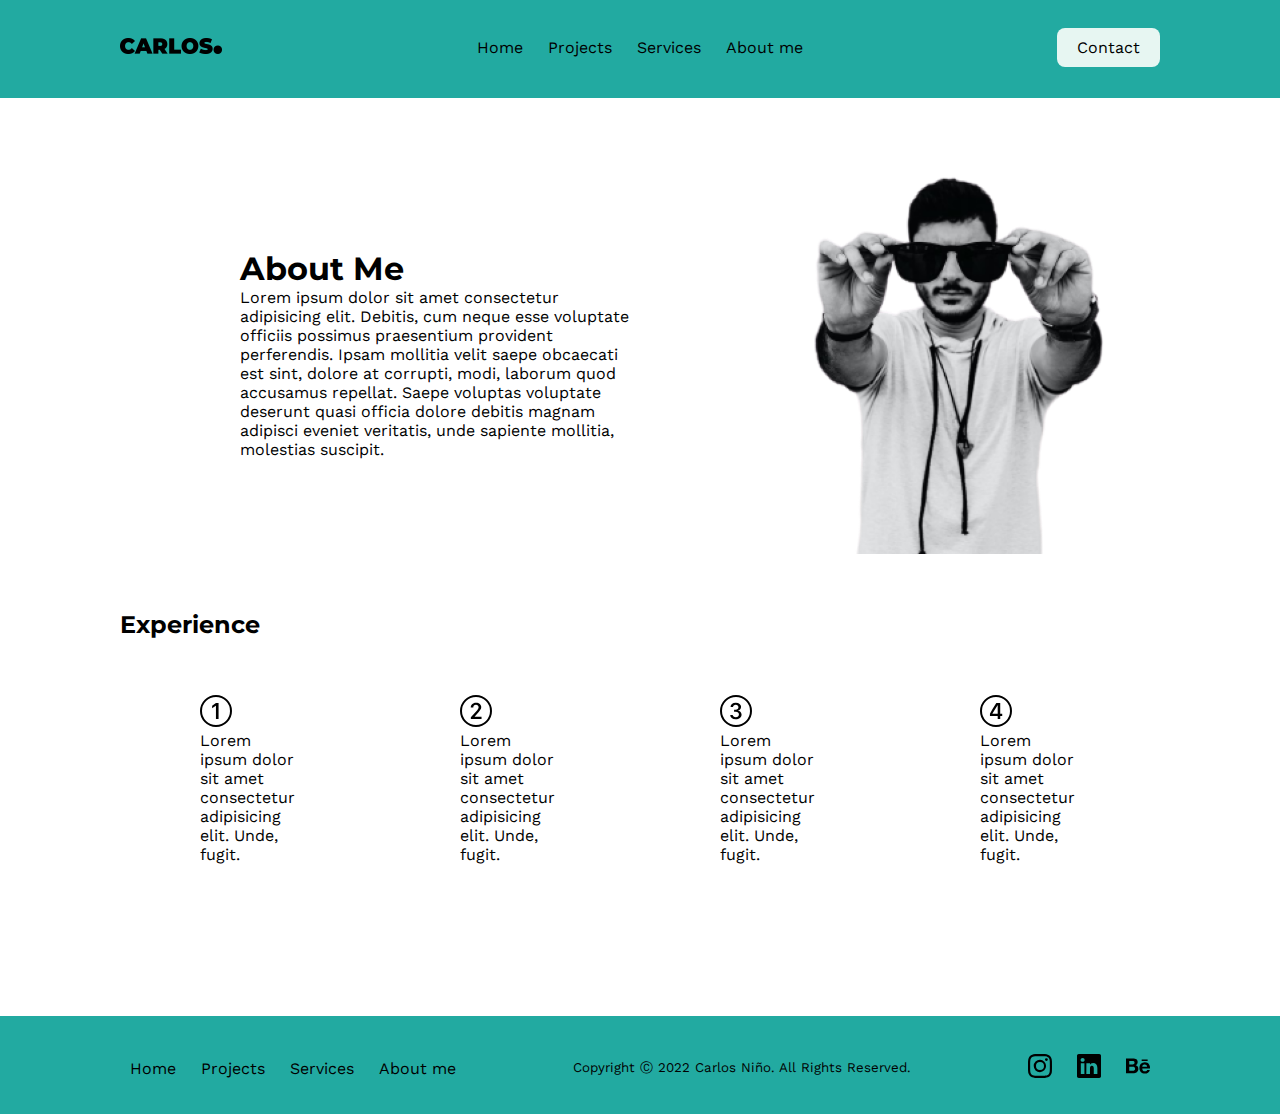
==== pages/about-me.html @ 0fc779c0 "--help" ====
<!DOCTYPE html>
<html lang="en">
<head>
    <meta charset="UTF-8">
    <meta http-equiv="X-UA-Compatible" content="IE=edge">
    <meta name="viewport" content="width=device-width, initial-scale=1.0">
    <link rel="stylesheet" href="../css/style.css">
    <link rel="preconnect" href="https://fonts.googleapis.com">
    <link rel="preconnect" href="https://fonts.gstatic.com" crossorigin>
    <link href="https://fonts.googleapis.com/css2?family=Montserrat:wght@900&family=Work+Sans&display=swap" rel="stylesheet">
    <title>Carlos Niño</title>
</head>
<body>
    <header>
        <nav class="nav-bar">
            <a href="../index.html"><img class="logo" src="../images/carlos-logo.png" alt="carlos-logo"></a>
            <ul class="nav-bar-menu">
                <li><a href="../index.html">Home</a></li>
                <li><a href="../pages/projects.html">Projects</a></li>
                <li><a href="../pages/services.html">Services</a></li>
                <li><a href="../pages/about-me.html">About me</a></li>
            </ul>
            <ul class="nav-bar-contact">
                <li><a href="../pages/contact.html">Contact</a></li>
            </ul>
        </nav>
    </header>
    <main>
        <section class="about-me">
            <div>
                <h1>About Me</h1>
                <p>Lorem ipsum dolor sit amet consectetur adipisicing elit. Debitis, cum neque esse voluptate officiis possimus praesentium provident perferendis. Ipsam mollitia velit saepe obcaecati est sint, dolore at corrupti, modi, laborum quod accusamus repellat. Saepe voluptas voluptate deserunt quasi officia dolore debitis magnam adipisci eveniet veritatis, unde sapiente mollitia, molestias suscipit.</p>
            </div>
            <img src="/images/test_image_02.png" alt="" class="about-me-img">
        </section>
        <h2 class="experience-title">Experience</h2>
        <section class="experience">
            <div class="timeline-01">
                <svg xmlns="http://www.w3.org/2000/svg" width="32" height="32" fill="currentColor" class="bi bi-1-circle" viewBox="0 0 16 16">
                    <path d="M1 8a7 7 0 1 0 14 0A7 7 0 0 0 1 8Zm15 0A8 8 0 1 1 0 8a8 8 0 0 1 16 0ZM9.283 4.002V12H7.971V5.338h-.065L6.072 6.656V5.385l1.899-1.383h1.312Z"/>
                </svg>
                <p>Lorem ipsum dolor sit amet consectetur adipisicing elit. Unde, fugit.</p>
            </div>
            <div class="timeline-02">
                <svg xmlns="http://www.w3.org/2000/svg" width="32" height="32" fill="currentColor" class="bi bi-2-circle" viewBox="0 0 16 16">
                    <path d="M1 8a7 7 0 1 0 14 0A7 7 0 0 0 1 8Zm15 0A8 8 0 1 1 0 8a8 8 0 0 1 16 0ZM6.646 6.24v.07H5.375v-.064c0-1.213.879-2.402 2.637-2.402 1.582 0 2.613.949 2.613 2.215 0 1.002-.6 1.667-1.287 2.43l-.096.107-1.974 2.22v.077h3.498V12H5.422v-.832l2.97-3.293c.434-.475.903-1.008.903-1.705 0-.744-.557-1.236-1.313-1.236-.843 0-1.336.615-1.336 1.306Z"/>
                </svg>
                <p>Lorem ipsum dolor sit amet consectetur adipisicing elit. Unde, fugit.</p>
            </div>
            <div class="timeline-03">
                <svg xmlns="http://www.w3.org/2000/svg" width="32" height="32" fill="currentColor" class="bi bi-3-circle" viewBox="0 0 16 16">
                    <path d="M7.918 8.414h-.879V7.342h.838c.78 0 1.348-.522 1.342-1.237 0-.709-.563-1.195-1.348-1.195-.79 0-1.312.498-1.348 1.055H5.275c.036-1.137.95-2.115 2.625-2.121 1.594-.012 2.608.885 2.637 2.062.023 1.137-.885 1.776-1.482 1.875v.07c.703.07 1.71.64 1.734 1.917.024 1.459-1.277 2.396-2.93 2.396-1.705 0-2.707-.967-2.754-2.144H6.33c.059.597.68 1.06 1.541 1.066.973.006 1.6-.563 1.588-1.354-.006-.779-.621-1.318-1.541-1.318Z"/>
                    <path d="M16 8A8 8 0 1 1 0 8a8 8 0 0 1 16 0ZM1 8a7 7 0 1 0 14 0A7 7 0 0 0 1 8Z"/>
                </svg>
                <p>Lorem ipsum dolor sit amet consectetur adipisicing elit. Unde, fugit.</p>
            </div><div class="timeline-04">
                <svg xmlns="http://www.w3.org/2000/svg" width="32" height="32" fill="currentColor" class="bi bi-4-circle" viewBox="0 0 16 16">
                    <path d="M7.519 5.057c.22-.352.439-.703.657-1.055h1.933v5.332h1.008v1.107H10.11V12H8.85v-1.559H4.978V9.322c.77-1.427 1.656-2.847 2.542-4.265ZM6.225 9.281v.053H8.85V5.063h-.065c-.867 1.33-1.787 2.806-2.56 4.218Z"/>
                    <path d="M16 8A8 8 0 1 1 0 8a8 8 0 0 1 16 0ZM1 8a7 7 0 1 0 14 0A7 7 0 0 0 1 8Z"/>
                </svg>
                <p>Lorem ipsum dolor sit amet consectetur adipisicing elit. Unde, fugit.</p>
            </div>
        </section>
    </main>
    <footer>
        <nav class="nav-footer">
            <ul class="nav-footer-menu">
                <li><a href="../index.html">Home</a></li>
                <li><a href="../pages/projects.html">Projects</a></li>
                <li><a href="../pages/services.html">Services</a></li>
                <li><a href="../pages/about-me.html">About me</a></li>
            </ul>
            <small>Copyright Ⓒ 2022 Carlos Niño. All Rights Reserved.</small>
            <div class="nav-footer-rrss">
                <svg xmlns="http://www.w3.org/2000/svg" width="16" height="16" fill="currentColor" class="bi bi-instagram" viewBox="0 0 16 16">
                    <path d="M8 0C5.829 0 5.556.01 4.703.048 3.85.088 3.269.222 2.76.42a3.917 3.917 0 0 0-1.417.923A3.927 3.927 0 0 0 .42 2.76C.222 3.268.087 3.85.048 4.7.01 5.555 0 5.827 0 8.001c0 2.172.01 2.444.048 3.297.04.852.174 1.433.372 1.942.205.526.478.972.923 1.417.444.445.89.719 1.416.923.51.198 1.09.333 1.942.372C5.555 15.99 5.827 16 8 16s2.444-.01 3.298-.048c.851-.04 1.434-.174 1.943-.372a3.916 3.916 0 0 0 1.416-.923c.445-.445.718-.891.923-1.417.197-.509.332-1.09.372-1.942C15.99 10.445 16 10.173 16 8s-.01-2.445-.048-3.299c-.04-.851-.175-1.433-.372-1.941a3.926 3.926 0 0 0-.923-1.417A3.911 3.911 0 0 0 13.24.42c-.51-.198-1.092-.333-1.943-.372C10.443.01 10.172 0 7.998 0h.003zm-.717 1.442h.718c2.136 0 2.389.007 3.232.046.78.035 1.204.166 1.486.275.373.145.64.319.92.599.28.28.453.546.598.92.11.281.24.705.275 1.485.039.843.047 1.096.047 3.231s-.008 2.389-.047 3.232c-.035.78-.166 1.203-.275 1.485a2.47 2.47 0 0 1-.599.919c-.28.28-.546.453-.92.598-.28.11-.704.24-1.485.276-.843.038-1.096.047-3.232.047s-2.39-.009-3.233-.047c-.78-.036-1.203-.166-1.485-.276a2.478 2.478 0 0 1-.92-.598 2.48 2.48 0 0 1-.6-.92c-.109-.281-.24-.705-.275-1.485-.038-.843-.046-1.096-.046-3.233 0-2.136.008-2.388.046-3.231.036-.78.166-1.204.276-1.486.145-.373.319-.64.599-.92.28-.28.546-.453.92-.598.282-.11.705-.24 1.485-.276.738-.034 1.024-.044 2.515-.045v.002zm4.988 1.328a.96.96 0 1 0 0 1.92.96.96 0 0 0 0-1.92zm-4.27 1.122a4.109 4.109 0 1 0 0 8.217 4.109 4.109 0 0 0 0-8.217zm0 1.441a2.667 2.667 0 1 1 0 5.334 2.667 2.667 0 0 1 0-5.334z"/>
                </svg>
                <svg xmlns="http://www.w3.org/2000/svg" width="16" height="16" fill="currentColor" class="bi bi-linkedin" viewBox="0 0 16 16">
                    <path d="M0 1.146C0 .513.526 0 1.175 0h13.65C15.474 0 16 .513 16 1.146v13.708c0 .633-.526 1.146-1.175 1.146H1.175C.526 16 0 15.487 0 14.854V1.146zm4.943 12.248V6.169H2.542v7.225h2.401zm-1.2-8.212c.837 0 1.358-.554 1.358-1.248-.015-.709-.52-1.248-1.342-1.248-.822 0-1.359.54-1.359 1.248 0 .694.521 1.248 1.327 1.248h.016zm4.908 8.212V9.359c0-.216.016-.432.08-.586.173-.431.568-.878 1.232-.878.869 0 1.216.662 1.216 1.634v3.865h2.401V9.25c0-2.22-1.184-3.252-2.764-3.252-1.274 0-1.845.7-2.165 1.193v.025h-.016a5.54 5.54 0 0 1 .016-.025V6.169h-2.4c.03.678 0 7.225 0 7.225h2.4z"/>
                </svg>
                <svg xmlns="http://www.w3.org/2000/svg" width="16" height="16" fill="currentColor" class="bi bi-behance" viewBox="0 0 16 16">
                    <path d="M4.654 3c.461 0 .887.035 1.278.14.39.07.711.216.996.391.286.176.497.426.641.747.14.32.216.711.216 1.137 0 .496-.106.922-.356 1.242-.215.32-.566.606-.997.817.606.176 1.067.496 1.348.922.281.426.461.957.461 1.563 0 .496-.105.922-.285 1.278a2.317 2.317 0 0 1-.782.887c-.32.215-.711.39-1.137.496a5.329 5.329 0 0 1-1.278.176L0 12.803V3h4.654zm-.285 3.978c.39 0 .71-.105.957-.285.246-.18.355-.497.355-.887 0-.216-.035-.426-.105-.567a.981.981 0 0 0-.32-.355 1.84 1.84 0 0 0-.461-.176c-.176-.035-.356-.035-.567-.035H2.17v2.31c0-.005 2.2-.005 2.2-.005zm.105 4.193c.215 0 .426-.035.606-.07.176-.035.356-.106.496-.216s.25-.215.356-.39c.07-.176.14-.391.14-.641 0-.496-.14-.852-.426-1.102-.285-.215-.676-.32-1.137-.32H2.17v2.734h2.305v.005zm6.858-.035c.286.285.711.426 1.278.426.39 0 .746-.106 1.032-.286.285-.215.46-.426.53-.64h1.74c-.286.851-.712 1.457-1.278 1.848-.566.355-1.243.566-2.06.566a4.135 4.135 0 0 1-1.527-.285 2.827 2.827 0 0 1-1.137-.782 2.851 2.851 0 0 1-.712-1.172c-.175-.461-.25-.957-.25-1.528 0-.531.07-1.032.25-1.493.18-.46.426-.852.747-1.207.32-.32.711-.606 1.137-.782a4.018 4.018 0 0 1 1.493-.285c.606 0 1.137.105 1.598.355.46.25.817.532 1.102.958.285.39.496.851.641 1.348.07.496.105.996.07 1.563h-5.15c0 .58.21 1.11.496 1.396zm2.24-3.732c-.25-.25-.642-.391-1.103-.391-.32 0-.566.07-.781.176-.215.105-.356.25-.496.39a.957.957 0 0 0-.25.497c-.036.175-.07.32-.07.46h3.196c-.07-.526-.25-.882-.497-1.132zm-3.127-3.728h3.978v.957h-3.978v-.957z"/>
                </svg>
            </div>
        </nav>
    </footer>
</body>
</html>
---- css/style.css ----
/*Normalize*/
* {
    padding: 0;
    margin: 0;
    color: black    ;
}

/*Elimiando subrayado y viñetas*/
li, a {
    text-decoration: none;
    list-style-type: none;
}

/*Estableciento el tipo de fuente en títulos y subtítulos*/
h1, h2, h3, h5 {
    font-family: 'Montserrat', sans-serif;
}

h1 {
    font-size: xx-large;
}

p, a, label {
    font-family: 'Work Sans', sans-serif;
}

header, footer{
    background-color: #22AAA1;
    height: 70px;
    padding-top: 28px;
}

.logo {
    width: 102px;
    height: 16px;
}


/*footer {
    background-image: linear-gradient(to right top, #051937, #004d7a, #008793, #00bf72, #a8eb12);
}*/

.nav-bar, .nav-footer {
    font-family: 'Work Sans', sans-serif;
    display: flex;
    align-items: center;
    justify-content: space-between;
    margin-left: 120px;
    margin-right: 120px;
}


.nav-bar-menu li, .nav-footer-menu li {
    display: inline;
    margin: 10px;    
}

.nav-bar-contact {
    background-color: #E7F6F2;
    border-radius: 8px;
    padding: 10px 20px;
}

.nav-footer-rrss {
    margin: 0;
}

.nav-footer-rrss svg {
    margin: 10px;
    height: 24px;
    width: 24px;
}

.hero-image {
    width: 520px;
    height: 520px;
}

.intro-section {
    display: flex;
    align-items: center;
    justify-content: space-between;
    margin-left: 120px;
    margin-right: 120px;
}

.intro-section div {
    margin: 0;
}

.projects-section {
    background-color: #E7F6F2;
    margin-top: 120px;
    margin-bottom: 120px;
    padding-top: 56px;
    padding-bottom: 56px;
}

.projects-section h2, div {
    margin-left: 120px;
    margin-right: 120px;
}

.projects-cards {
    display: flex;
    align-items: center;
    justify-content: space-between;
    margin-top: 56px;
    margin-bottom: 56px;
}

.projects-card-1, .projects-card-2, .projects-card-3 {
    width: 387px;
    height: 304px;
    border-radius: 16px;
}

.projects-arrows {
    display: flex;
    justify-content: center;
}

.projects-arrows img {
    margin: 10px;
}

.services-section {
    margin-top: 120px;
    margin-bottom: 120px;
}

.services-section h2 {
    margin-left: 120px;
    margin-right: 120px;
}

.services-cards-1 {
    display: flex;
    align-items:flex-start;
    justify-content: space-between;
    margin-top: 56px;
    margin-left: 120px;
    margin-right: 120px;
}


.services-image {
    width: 488px;
    height: 589px;
}

.services-cards-2 div {
    border-radius: 16px;
    background-color: #E7F6F2;
    /*margin: 0;*/
    width: 590px;
    height: 162px;
}

.services-cards-2 div h5, .services-cards-2 div p {
    padding: 21px 40px;
}

.services-card-ux {
    margin-top: 51.5px;
    margin-bottom: 51.5px;
    /*box-shadow: 13px 0px 25px -3px rgba(0,0,0,0.1);*/

}

.services-arrows {
    width: 80px;
    display: flex;
    padding-left: 480px;
}

.testimonials-section {
    background-color: #E7F6F2;
    margin-top: 120px;
    margin-bottom: 120px;
    padding-top: 56px;
    padding-bottom: 56px;
}

.testimonials-section h2 {
    margin-left: 120px;
    margin-right: 120px;
}

.testimonials {
    display: flex;
    align-items: center;
    justify-content: space-between;
    margin-left: 120px;
    margin-right: 120px;
}

.testimonials-description {
    margin: 0;
}

.testimonials-description h3 {
    width: 800px;
    margin-bottom: 16px;
}

.testimonials-image {
    width: 386px;
    height: 431px;
}

.quotes {
    font-size: xx-large;
}

.contact-section {
    display: flex;
    flex-direction: column;
    align-items: center;
    margin: 120px;
    padding-top: 56px;
    padding-bottom: 56px;
}

.contact-section a {
    padding: 10px 20px;
    background-color: #E7F6F2;
    border-radius: 8px;
    border: solid;
    border-color: #22AAA1;
    margin-top: 32px;
}

.projects-main {
    margin: 152px 120px 152px 120px;
}

.plantae-img, .indeed-img, .landing-img {
    width: 387px;
    height: 300px;
}

.plantae-img, .landing-img {
    border-radius: 14px 0 0 14px;
}

.indeed-img {
    border-radius: 0 14px 14px 0;
}

.projects {
    width: 800px;
    margin-bottom: 56px;
}

.projects h1, .plantae-app h2, .indeed-app h2, .landing-web h2 {
    margin-bottom: 16px;
}

.indeed-app {
    margin: 56px 0 56px 0;
}

.plantae-app, .indeed-app, .landing-web {
    display: flex;
    align-items: center;
    justify-content: space-between;
    border: solid;
    border-color: #22AAA1;
    border-radius: 16px;
    margin-left: 0;
    margin-right: 0;
}

.ui-design, .web-design {
    display: flex;
    align-items: center;
    justify-content: space-between;
    /*margin-top: 152px;*/
    height: 560px;
    background-color: #E7F6F2;
}

.ui-design div, .web-design div {
    margin: 0 0 0 120px;
    width: 600px;
}

.ui-design-img, .web-design-img {
    margin: 0 120px 0 0;
}


.ui-design-img, .ux-research-img, .web-design-img {
    width: 387px;
    height: 300px;
}

.ui-design h2, .ux-research h2, .web-design h2 {
    margin-bottom: 16px;
}

.ux-research {
    display: flex;
    align-items: center;
    justify-content: space-between;
    height: 560px;
}

.ux-research-img {
    margin-left: 120px;
}

.ux-research div {
    margin: 0 120px 0 0;
    width: 600px;
}

.about-me {
    display: flex;
    align-items: center;
    justify-content: space-between;
    margin: 56px 120px 56px 120px;
}

.about-me-img {
    width: 400px;
    height: 400px;
}

.experience {
    display: flex;
    align-items: center;
    justify-content: center;
    margin: 56px 120px 152px 120px;
}

.experience div {
    margin: 0 80px 0 80px;
}

.experience-title {
    margin: 0 120px 0 120px;
}

.contact {
    display: flex;
    align-items: center;
    justify-content: space-evenly;
    margin: 152px 120px 152px 120px;
}

.contact form {
    display: flex;
    flex-direction: column;
    width: 400px;
    background-color: #E7F6F2;
}

input {
    background-color: #E7F6F2;
}


.contact-description {
    width: 500px;
    margin-left: 0;
}


.input-box, .input-box label {
    display: flex;
    flex-direction: column;
    align-items: stretch;
    margin: 16px 12px 8px 12px;
}

.button {
    margin: 12px 12px 16px 12px;
}
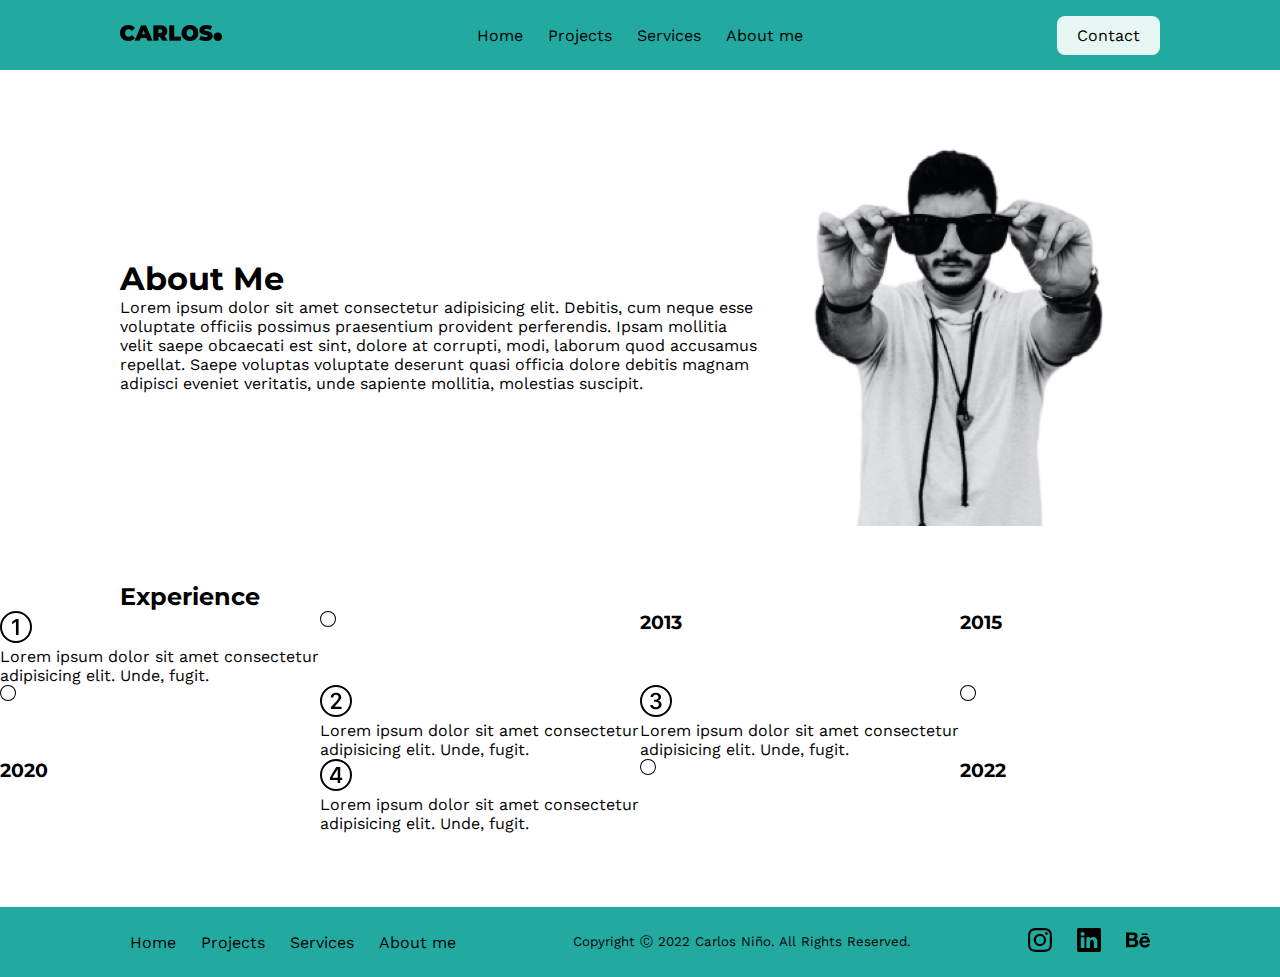
==== commit 4038a400: "Se agregó el timeline + animaciones en About me" ====
--- a/pages/about-me.html
+++ b/pages/about-me.html
@@ -35,7 +35,69 @@
         </section>
         <h2 class="experience-title">Experience</h2>
         <section class="experience">
-            <div class="timeline-01">
+            <!--Experience N°1-->
+            <div class="experience-01">
+                <svg xmlns="http://www.w3.org/2000/svg" width="32" height="32" fill="currentColor" class="bi bi-1-circle" viewBox="0 0 16 16">
+                    <path d="M1 8a7 7 0 1 0 14 0A7 7 0 0 0 1 8Zm15 0A8 8 0 1 1 0 8a8 8 0 0 1 16 0ZM9.283 4.002V12H7.971V5.338h-.065L6.072 6.656V5.385l1.899-1.383h1.312Z"/>
+                </svg>
+                <p>Lorem ipsum dolor sit amet consectetur adipisicing elit. Unde, fugit.</p>
+            </div>
+            <div class="experience-circle-01">
+                <svg xmlns="http://www.w3.org/2000/svg" width="16" height="16" fill="currentColor" class="bi bi-circle" viewBox="0 0 16 16">
+                    <path d="M8 15A7 7 0 1 1 8 1a7 7 0 0 1 0 14zm0 1A8 8 0 1 0 8 0a8 8 0 0 0 0 16z"/>
+                </svg>
+            </div>
+            <div class="experience-date-01">
+                <h3>2013</h3>
+            </div>
+            <!--Experience N°2-->
+            <div class="experience-date-02">
+                <h3>2015</h3>
+            </div>
+            <div class="experience-circle-2">
+                <svg xmlns="http://www.w3.org/2000/svg" width="16" height="16" fill="currentColor" class="bi bi-circle" viewBox="0 0 16 16">
+                    <path d="M8 15A7 7 0 1 1 8 1a7 7 0 0 1 0 14zm0 1A8 8 0 1 0 8 0a8 8 0 0 0 0 16z"/>
+                </svg>
+            </div>
+            <div class="experience-02">
+                <svg xmlns="http://www.w3.org/2000/svg" width="32" height="32" fill="currentColor" class="bi bi-2-circle" viewBox="0 0 16 16">
+                    <path d="M1 8a7 7 0 1 0 14 0A7 7 0 0 0 1 8Zm15 0A8 8 0 1 1 0 8a8 8 0 0 1 16 0ZM6.646 6.24v.07H5.375v-.064c0-1.213.879-2.402 2.637-2.402 1.582 0 2.613.949 2.613 2.215 0 1.002-.6 1.667-1.287 2.43l-.096.107-1.974 2.22v.077h3.498V12H5.422v-.832l2.97-3.293c.434-.475.903-1.008.903-1.705 0-.744-.557-1.236-1.313-1.236-.843 0-1.336.615-1.336 1.306Z"/>
+                </svg>
+                <p>Lorem ipsum dolor sit amet consectetur adipisicing elit. Unde, fugit.</p>
+            </div>
+            <!--Experience N°3-->
+            <div class="experience-03">
+                <svg xmlns="http://www.w3.org/2000/svg" width="32" height="32" fill="currentColor" class="bi bi-3-circle" viewBox="0 0 16 16">
+                    <path d="M7.918 8.414h-.879V7.342h.838c.78 0 1.348-.522 1.342-1.237 0-.709-.563-1.195-1.348-1.195-.79 0-1.312.498-1.348 1.055H5.275c.036-1.137.95-2.115 2.625-2.121 1.594-.012 2.608.885 2.637 2.062.023 1.137-.885 1.776-1.482 1.875v.07c.703.07 1.71.64 1.734 1.917.024 1.459-1.277 2.396-2.93 2.396-1.705 0-2.707-.967-2.754-2.144H6.33c.059.597.68 1.06 1.541 1.066.973.006 1.6-.563 1.588-1.354-.006-.779-.621-1.318-1.541-1.318Z"/>
+                    <path d="M16 8A8 8 0 1 1 0 8a8 8 0 0 1 16 0ZM1 8a7 7 0 1 0 14 0A7 7 0 0 0 1 8Z"/>
+                </svg>
+                <p>Lorem ipsum dolor sit amet consectetur adipisicing elit. Unde, fugit.</p>
+            </div>
+            <div class="experience-circle-03">
+                <svg xmlns="http://www.w3.org/2000/svg" width="16" height="16" fill="currentColor" class="bi bi-circle" viewBox="0 0 16 16">
+                    <path d="M8 15A7 7 0 1 1 8 1a7 7 0 0 1 0 14zm0 1A8 8 0 1 0 8 0a8 8 0 0 0 0 16z"/>
+                </svg>
+            </div>
+            <div class="experience-date-03">
+                <h3>2020</h3>
+            </div>
+            <!--Experience N°4-->
+            <div class="experience-04">
+                <svg xmlns="http://www.w3.org/2000/svg" width="32" height="32" fill="currentColor" class="bi bi-4-circle" viewBox="0 0 16 16">
+                    <path d="M7.519 5.057c.22-.352.439-.703.657-1.055h1.933v5.332h1.008v1.107H10.11V12H8.85v-1.559H4.978V9.322c.77-1.427 1.656-2.847 2.542-4.265ZM6.225 9.281v.053H8.85V5.063h-.065c-.867 1.33-1.787 2.806-2.56 4.218Z"/>
+                    <path d="M16 8A8 8 0 1 1 0 8a8 8 0 0 1 16 0ZM1 8a7 7 0 1 0 14 0A7 7 0 0 0 1 8Z"/>
+                </svg>
+                <p>Lorem ipsum dolor sit amet consectetur adipisicing elit. Unde, fugit.</p>
+            </div>
+            <div class="experience-circle-04">
+                <svg xmlns="http://www.w3.org/2000/svg" width="16" height="16" fill="currentColor" class="bi bi-circle" viewBox="0 0 16 16">
+                    <path d="M8 15A7 7 0 1 1 8 1a7 7 0 0 1 0 14zm0 1A8 8 0 1 0 8 0a8 8 0 0 0 0 16z"/>
+                </svg>
+            </div>
+            <div class="experience-date-04">
+                <h3>2022</h3>
+            </div>
+            <!-- <div class="timeline-01">
                 <svg xmlns="http://www.w3.org/2000/svg" width="32" height="32" fill="currentColor" class="bi bi-1-circle" viewBox="0 0 16 16">
                     <path d="M1 8a7 7 0 1 0 14 0A7 7 0 0 0 1 8Zm15 0A8 8 0 1 1 0 8a8 8 0 0 1 16 0ZM9.283 4.002V12H7.971V5.338h-.065L6.072 6.656V5.385l1.899-1.383h1.312Z"/>
                 </svg>
@@ -59,7 +121,7 @@
                     <path d="M16 8A8 8 0 1 1 0 8a8 8 0 0 1 16 0ZM1 8a7 7 0 1 0 14 0A7 7 0 0 0 1 8Z"/>
                 </svg>
                 <p>Lorem ipsum dolor sit amet consectetur adipisicing elit. Unde, fugit.</p>
-            </div>
+            </div> -->
         </section>
     </main>
     <footer>
--- a/css/style.css
+++ b/css/style.css
@@ -3,7 +3,8 @@
 * {
     padding: 0;
     margin: 0;
-    color: black    ;
+    box-sizing: border-box;
+    color: black;
 }
 
 /*Elimiando subrayado y viñetas*/
@@ -28,7 +29,9 @@
 header, footer{
     background-color: #22AAA1;
     height: 70px;
-    padding-top: 28px;
+    display: grid;
+    align-items: center;
+    /*padding-top: 28px;*/
 }
 
 .logo {
@@ -56,10 +59,20 @@
     margin: 10px;    
 }
 
+.nav-bar-menu a:hover, .nav-footer-menu a:hover {
+    color:#E7F6F2;
+    font-weight: 500;
+}
+
 .nav-bar-contact {
     background-color: #E7F6F2;
     border-radius: 8px;
     padding: 10px 20px;
+}
+
+.nav-bar-contact:hover {
+    background-color:#ffffff;
+    font-weight: 700;
 }
 
 .nav-footer-rrss {
@@ -81,6 +94,7 @@
     display: flex;
     align-items: center;
     justify-content: space-between;
+    margin-top: 120px;
     margin-left: 120px;
     margin-right: 120px;
 }
@@ -97,7 +111,7 @@
     padding-bottom: 56px;
 }
 
-.projects-section h2, div {
+.projects-section h2, .projects-section div {
     margin-left: 120px;
     margin-right: 120px;
 }
@@ -150,6 +164,7 @@
     height: 589px;
 }
 
+
 .services-cards-2 div {
     border-radius: 16px;
     background-color: #E7F6F2;
@@ -230,6 +245,12 @@
     border: solid;
     border-color: #22AAA1;
     margin-top: 32px;
+}
+
+.contact-section a:hover {
+    background-color: #22AAA1;
+    color: #E7F6F2;
+    font-weight: 700;
 }
 
 .projects-main {
@@ -317,6 +338,8 @@
     width: 600px;
 }
 
+
+/*About me page*/
 .about-me {
     display: flex;
     align-items: center;
@@ -330,38 +353,87 @@
 }
 
 .experience {
-    display: flex;
+    display: grid;
+    grid-template-columns: repeat(4,1fr);
+    grid-template-rows: repeat(4,1fr);
+    /*display: flex;
     align-items: center;
     justify-content: center;
-    margin: 56px 120px 152px 120px;
-}
-
-.experience div {
+    margin: 56px 120px 152px 120px;*/
+}
+
+
+/*.experience div {
     margin: 0 80px 0 80px;
-}
+}*/
 
 .experience-title {
     margin: 0 120px 0 120px;
 }
 
+
+/*Contact page*/
+
 .contact {
     display: flex;
     align-items: center;
-    justify-content: space-evenly;
+    justify-content: space-around;
     margin: 152px 120px 152px 120px;
 }
 
-.contact form {
-    display: flex;
-    flex-direction: column;
+.form {
+    display: grid;
+    /*flex-direction: column;*/
     width: 400px;
-    background-color: #E7F6F2;
-}
-
-input {
-    background-color: #E7F6F2;
-}
-
+    padding: 4.5em 3em;
+    gap: 2.5em;
+    background-color: #E7F6F2;
+}
+
+.input-box {
+    position: relative;
+    --color: #5757577e;
+}
+
+.form-input {
+    width: 100%;
+    background: none;
+    color: #706c6c;
+    font-size: 1rem;
+    padding: .6em .3em;
+    border: none;
+    outline: none;
+    border-bottom: 1px solid var(--color);
+    font-family: 'Work Sans', sans-serif;
+}
+
+.form-input:focus + .form-label,
+.form-input:not(:placeholder-shown) + .form-label {
+    transform: translateY(-12px) scale(.7);
+    transform-origin: left top;
+    color: rgb(7, 0, 150);
+}
+
+.form-label {
+    color: var(--color);
+    cursor: pointer;
+    position: absolute;
+    top: 0;
+    left: 5px;
+    transform: translateY(10px);
+    transition: transform .5s, color .3s;
+}
+
+.form-submit {
+    width: 100%;
+    background: #22AAA1;
+    color: #E7F6F2;
+    border: none;
+    border-radius: 2px;
+    padding: .8em 0;
+    font-weight: 900;
+    font-family: 'Work Sans', sans-serif;
+}
 
 .contact-description {
     width: 500px;
@@ -369,13 +441,3 @@
 }
 
 
-.input-box, .input-box label {
-    display: flex;
-    flex-direction: column;
-    align-items: stretch;
-    margin: 16px 12px 8px 12px;
-}
-
-.button {
-    margin: 12px 12px 16px 12px;
-}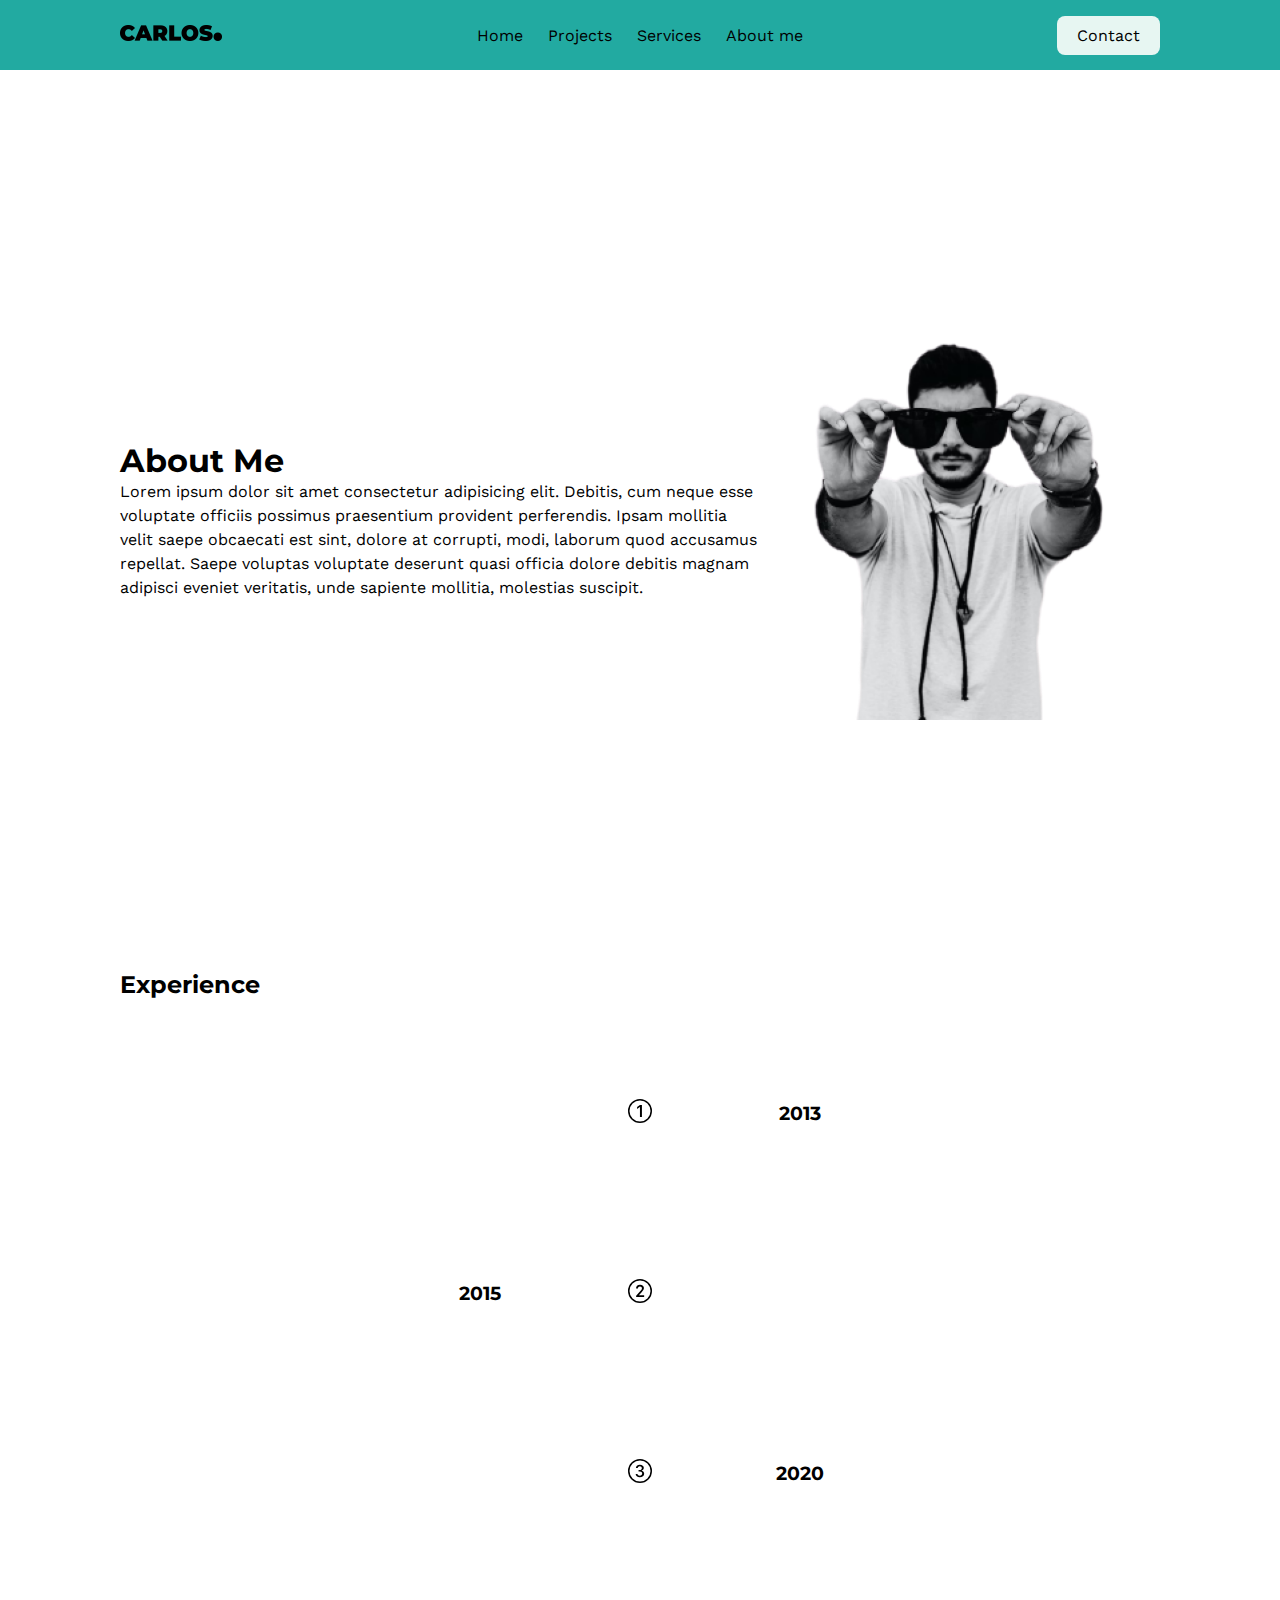
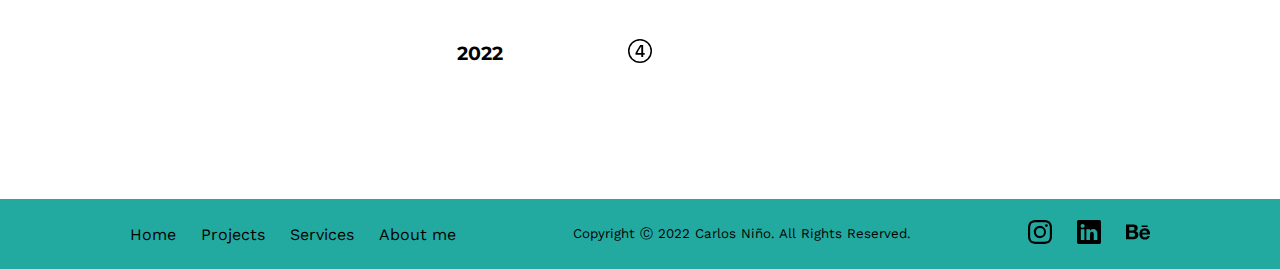
==== commit 31fb5e66: "Animaciones timeline" ====
--- a/pages/about-me.html
+++ b/pages/about-me.html
@@ -4,6 +4,7 @@
     <meta charset="UTF-8">
     <meta http-equiv="X-UA-Compatible" content="IE=edge">
     <meta name="viewport" content="width=device-width, initial-scale=1.0">
+    <link href="https://unpkg.com/aos@2.3.1/dist/aos.css" rel="stylesheet">
     <link rel="stylesheet" href="../css/style.css">
     <link rel="preconnect" href="https://fonts.googleapis.com">
     <link rel="preconnect" href="https://fonts.gstatic.com" crossorigin>
@@ -36,67 +37,60 @@
         <h2 class="experience-title">Experience</h2>
         <section class="experience">
             <!--Experience N°1-->
-            <div class="experience-01">
-                <svg xmlns="http://www.w3.org/2000/svg" width="32" height="32" fill="currentColor" class="bi bi-1-circle" viewBox="0 0 16 16">
-                    <path d="M1 8a7 7 0 1 0 14 0A7 7 0 0 0 1 8Zm15 0A8 8 0 1 1 0 8a8 8 0 0 1 16 0ZM9.283 4.002V12H7.971V5.338h-.065L6.072 6.656V5.385l1.899-1.383h1.312Z"/>
-                </svg>
-                <p>Lorem ipsum dolor sit amet consectetur adipisicing elit. Unde, fugit.</p>
+            <div class="experience-01" data-aos="fade-right">
+                <h3>BMW Group</h3>
+                <p>UI Designer.</p>
             </div>
             <div class="experience-circle-01">
-                <svg xmlns="http://www.w3.org/2000/svg" width="16" height="16" fill="currentColor" class="bi bi-circle" viewBox="0 0 16 16">
-                    <path d="M8 15A7 7 0 1 1 8 1a7 7 0 0 1 0 14zm0 1A8 8 0 1 0 8 0a8 8 0 0 0 0 16z"/>
+                <svg xmlns="http://www.w3.org/2000/svg" width="24" height="24" fill="currentColor" class="bi bi-1-circle" viewBox="0 0 16 16">
+                    <path d="M1 8a7 7 0 1 0 14 0A7 7 0 0 0 1 8Zm15 0A8 8 0 1 1 0 8a8 8 0 0 1 16 0ZM9.283 4.002V12H7.971V5.338h-.065L6.072 6.656V5.385l1.899-1.383h1.312Z"/>
                 </svg>
             </div>
             <div class="experience-date-01">
                 <h3>2013</h3>
             </div>
             <!--Experience N°2-->
+            <div class="experience-02" data-aos="fade-left">
+                <h3>IBM</h3>
+                <p>UX/UI Designer</p>
+            </div>
+            <div class="experience-circle-02">
+                <svg xmlns="http://www.w3.org/2000/svg" width="24" height="24" fill="currentColor" class="bi bi-2-circle" viewBox="0 0 16 16">
+                    <path d="M1 8a7 7 0 1 0 14 0A7 7 0 0 0 1 8Zm15 0A8 8 0 1 1 0 8a8 8 0 0 1 16 0ZM6.646 6.24v.07H5.375v-.064c0-1.213.879-2.402 2.637-2.402 1.582 0 2.613.949 2.613 2.215 0 1.002-.6 1.667-1.287 2.43l-.096.107-1.974 2.22v.077h3.498V12H5.422v-.832l2.97-3.293c.434-.475.903-1.008.903-1.705 0-.744-.557-1.236-1.313-1.236-.843 0-1.336.615-1.336 1.306Z"/>
+                </svg>
+            </div>
             <div class="experience-date-02">
                 <h3>2015</h3>
             </div>
-            <div class="experience-circle-2">
-                <svg xmlns="http://www.w3.org/2000/svg" width="16" height="16" fill="currentColor" class="bi bi-circle" viewBox="0 0 16 16">
-                    <path d="M8 15A7 7 0 1 1 8 1a7 7 0 0 1 0 14zm0 1A8 8 0 1 0 8 0a8 8 0 0 0 0 16z"/>
-                </svg>
+            <!--Experience N°3-->
+            <div class="experience-03" data-aos="fade-right">
+                <h3>Evernote</h3>
+                <p>Frontend Web Designer.</p>
             </div>
-            <div class="experience-02">
-                <svg xmlns="http://www.w3.org/2000/svg" width="32" height="32" fill="currentColor" class="bi bi-2-circle" viewBox="0 0 16 16">
-                    <path d="M1 8a7 7 0 1 0 14 0A7 7 0 0 0 1 8Zm15 0A8 8 0 1 1 0 8a8 8 0 0 1 16 0ZM6.646 6.24v.07H5.375v-.064c0-1.213.879-2.402 2.637-2.402 1.582 0 2.613.949 2.613 2.215 0 1.002-.6 1.667-1.287 2.43l-.096.107-1.974 2.22v.077h3.498V12H5.422v-.832l2.97-3.293c.434-.475.903-1.008.903-1.705 0-.744-.557-1.236-1.313-1.236-.843 0-1.336.615-1.336 1.306Z"/>
-                </svg>
-                <p>Lorem ipsum dolor sit amet consectetur adipisicing elit. Unde, fugit.</p>
-            </div>
-            <!--Experience N°3-->
-            <div class="experience-03">
-                <svg xmlns="http://www.w3.org/2000/svg" width="32" height="32" fill="currentColor" class="bi bi-3-circle" viewBox="0 0 16 16">
+            <div class="experience-circle-03">
+                <svg xmlns="http://www.w3.org/2000/svg" width="24" height="24" fill="currentColor" class="bi bi-3-circle" viewBox="0 0 16 16">
                     <path d="M7.918 8.414h-.879V7.342h.838c.78 0 1.348-.522 1.342-1.237 0-.709-.563-1.195-1.348-1.195-.79 0-1.312.498-1.348 1.055H5.275c.036-1.137.95-2.115 2.625-2.121 1.594-.012 2.608.885 2.637 2.062.023 1.137-.885 1.776-1.482 1.875v.07c.703.07 1.71.64 1.734 1.917.024 1.459-1.277 2.396-2.93 2.396-1.705 0-2.707-.967-2.754-2.144H6.33c.059.597.68 1.06 1.541 1.066.973.006 1.6-.563 1.588-1.354-.006-.779-.621-1.318-1.541-1.318Z"/>
                     <path d="M16 8A8 8 0 1 1 0 8a8 8 0 0 1 16 0ZM1 8a7 7 0 1 0 14 0A7 7 0 0 0 1 8Z"/>
-                </svg>
-                <p>Lorem ipsum dolor sit amet consectetur adipisicing elit. Unde, fugit.</p>
-            </div>
-            <div class="experience-circle-03">
-                <svg xmlns="http://www.w3.org/2000/svg" width="16" height="16" fill="currentColor" class="bi bi-circle" viewBox="0 0 16 16">
-                    <path d="M8 15A7 7 0 1 1 8 1a7 7 0 0 1 0 14zm0 1A8 8 0 1 0 8 0a8 8 0 0 0 0 16z"/>
                 </svg>
             </div>
             <div class="experience-date-03">
                 <h3>2020</h3>
             </div>
             <!--Experience N°4-->
-            <div class="experience-04">
-                <svg xmlns="http://www.w3.org/2000/svg" width="32" height="32" fill="currentColor" class="bi bi-4-circle" viewBox="0 0 16 16">
+            <div class="experience-04" data-aos="fade-left">
+                <h3>Airbnb</h3>
+                <p>UI designer.</p>
+            </div>
+            <div class="experience-circle-04">
+                <svg xmlns="http://www.w3.org/2000/svg" width="24" height="24" fill="currentColor" class="bi bi-4-circle" viewBox="0 0 16 16">
                     <path d="M7.519 5.057c.22-.352.439-.703.657-1.055h1.933v5.332h1.008v1.107H10.11V12H8.85v-1.559H4.978V9.322c.77-1.427 1.656-2.847 2.542-4.265ZM6.225 9.281v.053H8.85V5.063h-.065c-.867 1.33-1.787 2.806-2.56 4.218Z"/>
                     <path d="M16 8A8 8 0 1 1 0 8a8 8 0 0 1 16 0ZM1 8a7 7 0 1 0 14 0A7 7 0 0 0 1 8Z"/>
-                </svg>
-                <p>Lorem ipsum dolor sit amet consectetur adipisicing elit. Unde, fugit.</p>
-            </div>
-            <div class="experience-circle-04">
-                <svg xmlns="http://www.w3.org/2000/svg" width="16" height="16" fill="currentColor" class="bi bi-circle" viewBox="0 0 16 16">
-                    <path d="M8 15A7 7 0 1 1 8 1a7 7 0 0 1 0 14zm0 1A8 8 0 1 0 8 0a8 8 0 0 0 0 16z"/>
                 </svg>
             </div>
             <div class="experience-date-04">
                 <h3>2022</h3>
             </div>
+            
             <!-- <div class="timeline-01">
                 <svg xmlns="http://www.w3.org/2000/svg" width="32" height="32" fill="currentColor" class="bi bi-1-circle" viewBox="0 0 16 16">
                     <path d="M1 8a7 7 0 1 0 14 0A7 7 0 0 0 1 8Zm15 0A8 8 0 1 1 0 8a8 8 0 0 1 16 0ZM9.283 4.002V12H7.971V5.338h-.065L6.072 6.656V5.385l1.899-1.383h1.312Z"/>
@@ -146,5 +140,13 @@
             </div>
         </nav>
     </footer>
+
+    <script src="https://unpkg.com/aos@2.3.1/dist/aos.js"></script>
+	<script>
+		AOS.init({
+			duration: 1000,
+			once: true
+		});
+	</script>
 </body>
 </html>--- a/css/style.css
+++ b/css/style.css
@@ -14,7 +14,7 @@
 }
 
 /*Estableciento el tipo de fuente en títulos y subtítulos*/
-h1, h2, h3, h5 {
+h1, h2, h3, h4, h5 {
     font-family: 'Montserrat', sans-serif;
 }
 
@@ -24,6 +24,10 @@
 
 p, a, label {
     font-family: 'Work Sans', sans-serif;
+}
+
+p {
+    line-height: 1.5;
 }
 
 header, footer{
@@ -344,7 +348,8 @@
     display: flex;
     align-items: center;
     justify-content: space-between;
-    margin: 56px 120px 56px 120px;
+    margin: 0 120px 0 120px;
+    height: 100vh;
 }
 
 .about-me-img {
@@ -355,7 +360,9 @@
 .experience {
     display: grid;
     grid-template-columns: repeat(4,1fr);
-    grid-template-rows: repeat(4,1fr);
+    grid-template-rows: repeat(4,180px);
+    margin-top: 24px;
+    margin-bottom: 56px;
     /*display: flex;
     align-items: center;
     justify-content: center;
@@ -363,9 +370,97 @@
 }
 
 
-/*.experience div {
-    margin: 0 80px 0 80px;
-}*/
+.experience-01 {
+    grid-column: 2 / 3;
+    grid-row: 1 / 2;
+    align-self: center;
+    text-align: center;
+    padding: 24px;
+    line-height: 1.5;
+}
+
+.experience-circle-01 {
+    grid-column: 2 / 4;
+    grid-row: 1 / 2;
+    text-align: center;
+    align-self: center;
+}
+
+.experience-date-01 {
+    grid-column: 3 / 4;
+    grid-row: 1 / 2;
+    text-align: center;
+    align-self: center;
+}
+
+.experience-02 {
+    grid-column: 3 / 4;
+    grid-row: 2 / 3;
+    align-self: center;
+    text-align: center;
+    padding: 24px;
+    line-height: 1.5;
+}
+
+.experience-circle-02 {
+    grid-column: 2 / 4;
+    grid-row: 2 / 3;
+    text-align: center;
+    align-self: center;
+}
+
+.experience-date-02 {
+    grid-column: 2 / 3;
+    grid-row: 2 / 3;
+    text-align: center;
+    align-self: center;
+}
+
+.experience-03 {
+    grid-column: 2 / 3;
+    grid-row: 3 / 4;
+    align-self: center;
+    text-align: center;
+    padding: 24px;
+    line-height: 1.5;
+}
+
+.experience-circle-03 {
+    grid-column: 2 / 4;
+    grid-row: 3 / 4;
+    text-align: center;
+    align-self: center;
+}
+
+.experience-date-03 {
+    grid-column: 3 / 4;
+    grid-row: 3 / 4;
+    text-align: center;
+    align-self: center;
+}
+
+.experience-04 {
+    grid-column: 3 / 4;
+    grid-row: 4 / 5;
+    align-self: center;
+    text-align: center;
+    padding: 24px;
+    line-height: 1.5;
+}
+
+.experience-circle-04 {
+    grid-column: 2 / 4;
+    grid-row: 4 / 5;
+    text-align: center;
+    align-self: center;
+}
+
+.experience-date-04 {
+    grid-column: 2 / 3;
+    grid-row: 4 / 5;
+    text-align: center;
+    align-self: center;
+}
 
 .experience-title {
     margin: 0 120px 0 120px;
